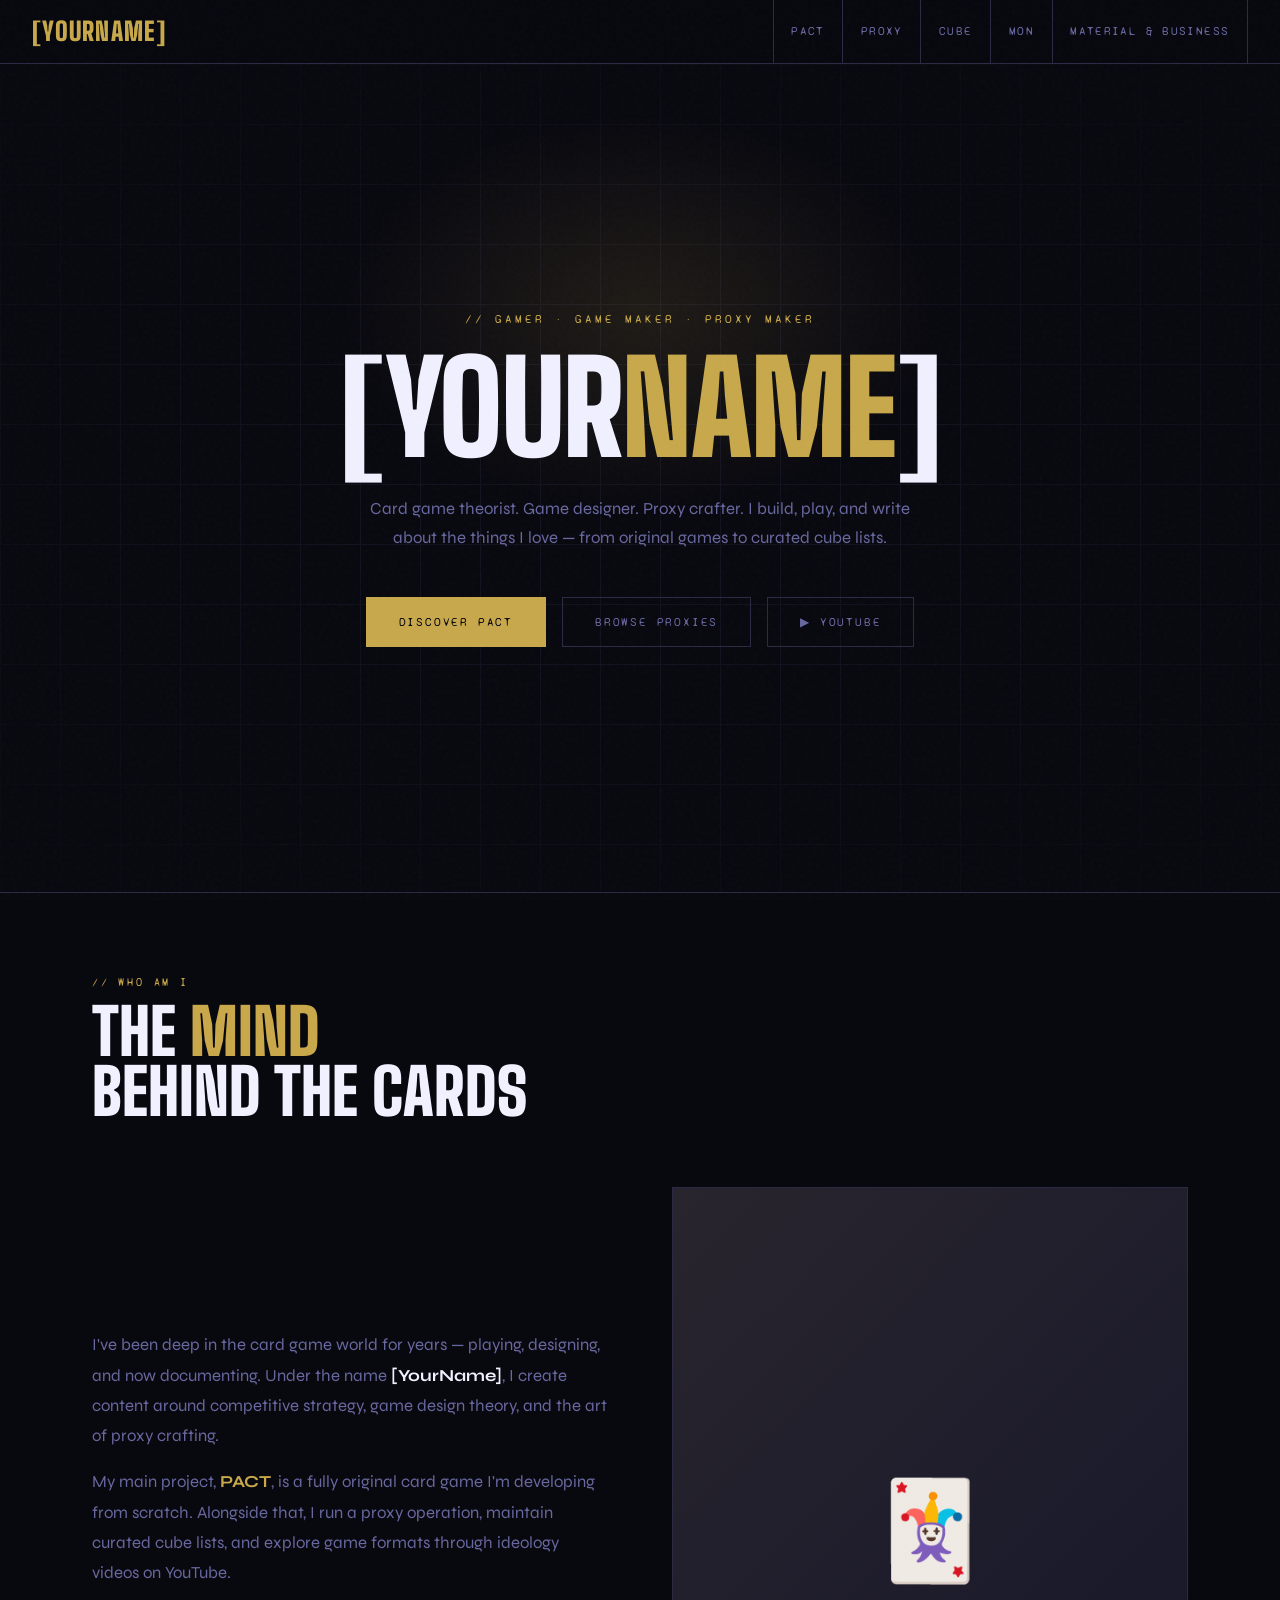
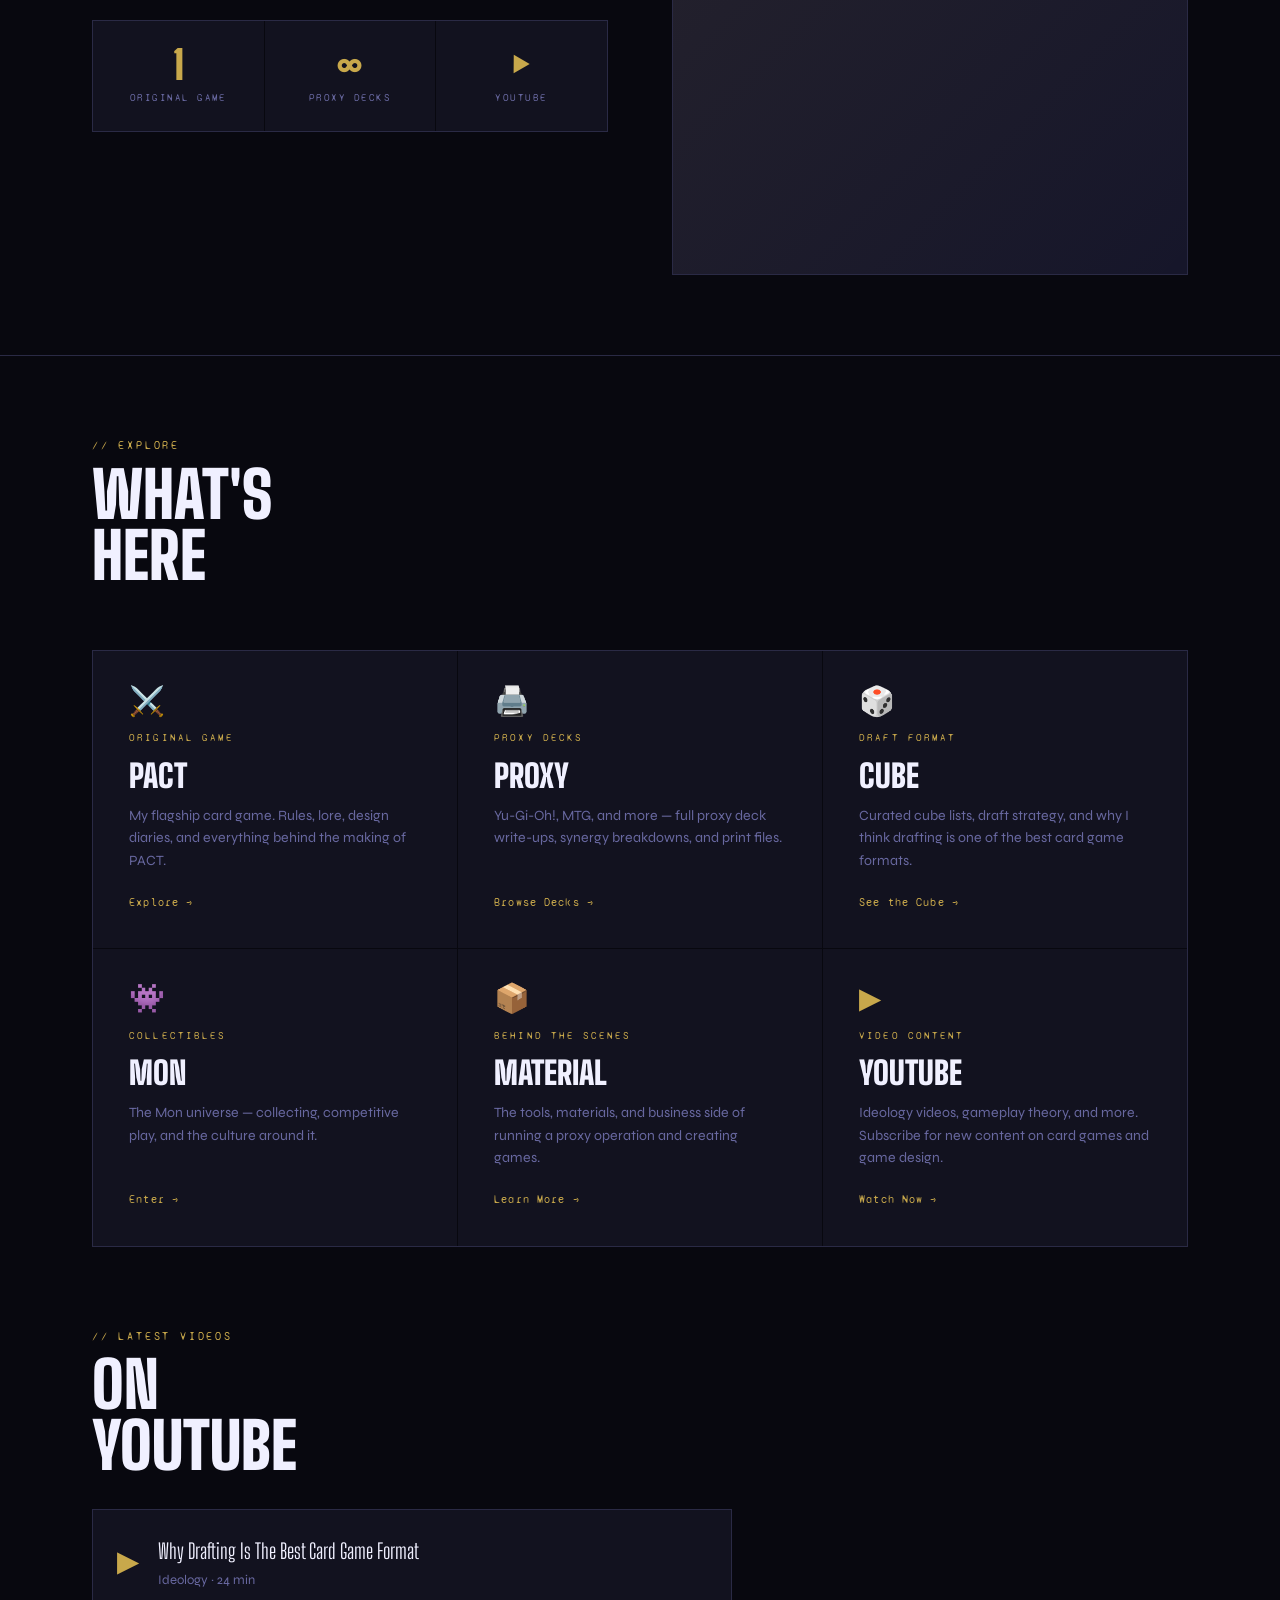
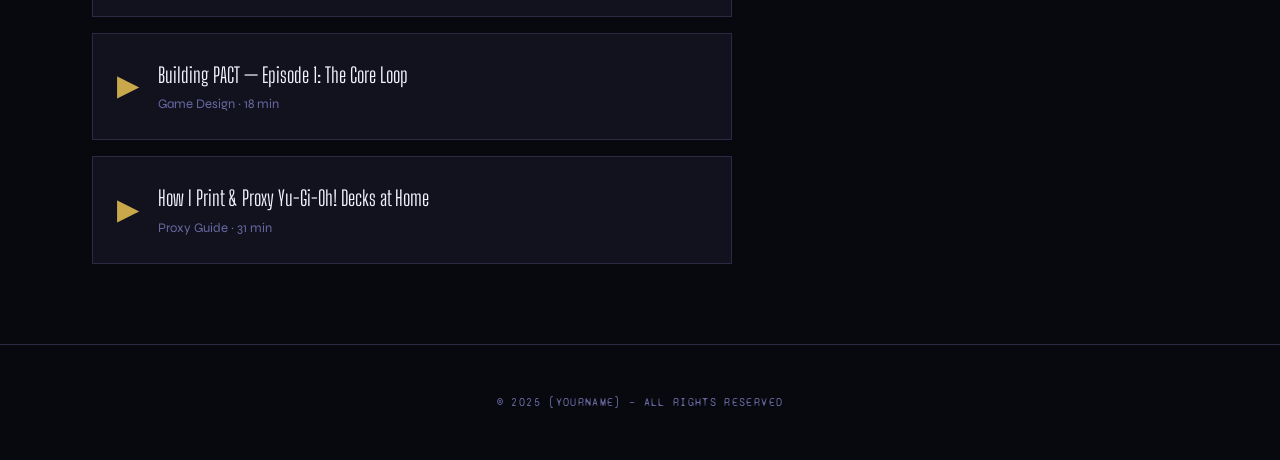
==== index.html @ 5a15ad63 "Add files via upload" ====
<!DOCTYPE html>
<html lang="en">
<head>
  <meta charset="UTF-8" />
  <meta name="viewport" content="width=device-width, initial-scale=1.0" />
  <title>Home — [YourName]</title>
  <link rel="stylesheet" href="css/style.css" />
</head>
<body class="page">

<!-- ─── NAV ─── -->
<nav>
  <a href="index.html" class="nav-logo">[YourName]</a>
  <ul class="nav-links">
    <li><a href="pact.html">PACT</a></li>
    <li><a href="proxy.html">Proxy</a></li>
    <li><a href="cube.html">Cube</a></li>
    <li><a href="mon.html">Mon</a></li>
    <li><a href="material.html">Material &amp; Business</a></li>
  </ul>
</nav>

<!-- ─── HERO ─── -->
<section class="hero">
  <div class="hero-grid-bg"></div>
  <div class="hero-glow"></div>
  <div class="hero-content">
    <p class="hero-eyebrow">// Gamer · Game Maker · Proxy Maker</p>
    <h1 class="hero-title">[Your<span>Name</span>]</h1>
    <p class="hero-sub">
      Card game theorist. Game designer. Proxy crafter. I build, play, and write about the things I love — from original games to curated cube lists.
    </p>
    <div class="hero-cta">
      <a href="pact.html" class="btn btn-gold">Discover PACT</a>
      <a href="proxy.html" class="btn btn-outline">Browse Proxies</a>
      <a href="https://youtube.com/@yourchannel" target="_blank" class="btn btn-outline">▶ YouTube</a>
    </div>
  </div>
</section>

<hr class="divider" />

<!-- ─── ABOUT ─── -->
<div class="section">
  <p class="section-label reveal">// Who Am I</p>
  <h2 class="section-title reveal">The <span style="color:var(--gold)">Mind</span><br>Behind The Cards</h2>

  <div class="about-grid">
    <div>
      <p class="section-body reveal">
        I've been deep in the card game world for years — playing, designing, and now documenting. Under the name <strong style="color:var(--white)">[YourName]</strong>, I create content around competitive strategy, game design theory, and the art of proxy crafting.
      </p>
      <p class="section-body reveal" style="margin-top:1rem;">
        My main project, <strong style="color:var(--gold)">PACT</strong>, is a fully original card game I'm developing from scratch. Alongside that, I run a proxy operation, maintain curated cube lists, and explore game formats through ideology videos on YouTube.
      </p>

      <div class="about-stat-row reveal" style="margin-top:2rem;">
        <div class="about-stat">
          <div class="about-stat-num">1</div>
          <div class="about-stat-label">Original Game</div>
        </div>
        <div class="about-stat">
          <div class="about-stat-num">∞</div>
          <div class="about-stat-label">Proxy Decks</div>
        </div>
        <div class="about-stat">
          <div class="about-stat-num">▶</div>
          <div class="about-stat-label">YouTube</div>
        </div>
      </div>
    </div>

    <div class="about-portrait reveal">
      🃏
      <!-- Replace with: <img src="img/portrait.jpg" alt="[YourName]" /> -->
    </div>
  </div>
</div>

<hr class="divider" />

<!-- ─── SECTION HUB ─── -->
<div class="section">
  <p class="section-label reveal">// Explore</p>
  <h2 class="section-title reveal">What's<br>Here</h2>

  <div class="hub-grid reveal">
    <a href="pact.html" class="hub-card">
      <div class="hub-card-icon">⚔️</div>
      <div class="hub-card-label">Original Game</div>
      <div class="hub-card-title">PACT</div>
      <p class="hub-card-desc">My flagship card game. Rules, lore, design diaries, and everything behind the making of PACT.</p>
      <div class="hub-card-arrow">Explore →</div>
    </a>

    <a href="proxy.html" class="hub-card">
      <div class="hub-card-icon">🖨️</div>
      <div class="hub-card-label">Proxy Decks</div>
      <div class="hub-card-title">Proxy</div>
      <p class="hub-card-desc">Yu-Gi-Oh!, MTG, and more — full proxy deck write-ups, synergy breakdowns, and print files.</p>
      <div class="hub-card-arrow">Browse Decks →</div>
    </a>

    <a href="cube.html" class="hub-card">
      <div class="hub-card-icon">🎲</div>
      <div class="hub-card-label">Draft Format</div>
      <div class="hub-card-title">Cube</div>
      <p class="hub-card-desc">Curated cube lists, draft strategy, and why I think drafting is one of the best card game formats.</p>
      <div class="hub-card-arrow">See the Cube →</div>
    </a>

    <a href="mon.html" class="hub-card">
      <div class="hub-card-icon">👾</div>
      <div class="hub-card-label">Collectibles</div>
      <div class="hub-card-title">Mon</div>
      <p class="hub-card-desc">The Mon universe — collecting, competitive play, and the culture around it.</p>
      <div class="hub-card-arrow">Enter →</div>
    </a>

    <a href="material.html" class="hub-card">
      <div class="hub-card-icon">📦</div>
      <div class="hub-card-label">Behind The Scenes</div>
      <div class="hub-card-title">Material</div>
      <p class="hub-card-desc">The tools, materials, and business side of running a proxy operation and creating games.</p>
      <div class="hub-card-arrow">Learn More →</div>
    </a>

    <a href="https://youtube.com/@yourchannel" target="_blank" class="hub-card">
      <div class="hub-card-icon">▶</div>
      <div class="hub-card-label">Video Content</div>
      <div class="hub-card-title">YouTube</div>
      <p class="hub-card-desc">Ideology videos, gameplay theory, and more. Subscribe for new content on card games and game design.</p>
      <div class="hub-card-arrow">Watch Now →</div>
    </a>
  </div>
</div>

<!-- ─── YOUTUBE LINKS ─── -->
<div class="section" style="padding-top:0;">
  <p class="section-label reveal">// Latest Videos</p>
  <h2 class="section-title reveal">On<br>YouTube</h2>

  <div style="max-width:640px; margin-top:2rem;">
    <a href="https://youtube.com/@yourchannel" target="_blank" class="yt-link reveal">
      <div class="yt-link-icon">▶</div>
      <div class="yt-link-text">
        <div class="title">Why Drafting Is The Best Card Game Format</div>
        <div class="sub">Ideology · 24 min</div>
      </div>
    </a>
    <a href="https://youtube.com/@yourchannel" target="_blank" class="yt-link reveal">
      <div class="yt-link-icon">▶</div>
      <div class="yt-link-text">
        <div class="title">Building PACT — Episode 1: The Core Loop</div>
        <div class="sub">Game Design · 18 min</div>
      </div>
    </a>
    <a href="https://youtube.com/@yourchannel" target="_blank" class="yt-link reveal">
      <div class="yt-link-icon">▶</div>
      <div class="yt-link-text">
        <div class="title">How I Print & Proxy Yu-Gi-Oh! Decks at Home</div>
        <div class="sub">Proxy Guide · 31 min</div>
      </div>
    </a>
  </div>
</div>

<!-- ─── FOOTER ─── -->
<footer>
  <p>© 2025 [YourName] — All rights reserved</p>
</footer>

<script src="js/main.js"></script>
</body>
</html>
---- css/style.css ----
@import url('https://fonts.googleapis.com/css2?family=Big+Shoulders+Display:wght@400;700;900&family=Syne:wght@400;600;700;800&family=Syne+Mono&display=swap');

:root {
  --bg:        #08080f;
  --bg2:       #0f0f1c;
  --bg3:       #16162a;
  --card:      #12121f;
  --border:    #2a2a45;
  --gold:      #c8a84b;
  --gold-dim:  #7a6328;
  --blue:      #4d8af0;
  --text:      #dcdcf0;
  --muted:     #6868a0;
  --white:     #f0f0ff;
  --nav-h:     64px;

  --font-display: 'Big Shoulders Display', sans-serif;
  --font-body:    'Syne', sans-serif;
  --font-mono:    'Syne Mono', monospace;
}

*, *::before, *::after { box-sizing: border-box; margin: 0; padding: 0; }

html { scroll-behavior: smooth; }

body {
  background: var(--bg);
  color: var(--text);
  font-family: var(--font-body);
  font-size: 16px;
  line-height: 1.7;
  min-height: 100vh;
}

a { color: var(--gold); text-decoration: none; }
a:hover { color: var(--white); }

img { display: block; width: 100%; height: auto; }

/* ─── NOISE OVERLAY ─── */
body::before {
  content: '';
  position: fixed; inset: 0;
  background-image: url("data:image/svg+xml,%3Csvg viewBox='0 0 256 256' xmlns='http://www.w3.org/2000/svg'%3E%3Cfilter id='n'%3E%3CfeTurbulence type='fractalNoise' baseFrequency='0.9' numOctaves='4' stitchTiles='stitch'/%3E%3C/filter%3E%3Crect width='100%25' height='100%25' filter='url(%23n)' opacity='1'/%3E%3C/svg%3E");
  opacity: 0.025;
  pointer-events: none;
  z-index: 9999;
}

/* ─── NAV ─── */
nav {
  position: fixed; top: 0; left: 0; right: 0;
  height: var(--nav-h);
  background: rgba(8,8,15,0.92);
  backdrop-filter: blur(16px);
  border-bottom: 1px solid var(--border);
  display: flex; align-items: center;
  padding: 0 2rem;
  z-index: 100;
  gap: 0;
}

.nav-logo {
  font-family: var(--font-display);
  font-size: 1.6rem;
  font-weight: 900;
  letter-spacing: 0.05em;
  color: var(--gold);
  margin-right: auto;
  text-transform: uppercase;
}

.nav-links {
  display: flex;
  gap: 0;
  list-style: none;
}

.nav-links li a {
  font-family: var(--font-mono);
  font-size: 0.72rem;
  letter-spacing: 0.12em;
  text-transform: uppercase;
  color: var(--muted);
  padding: 0 1.1rem;
  height: var(--nav-h);
  display: flex; align-items: center;
  border-right: 1px solid var(--border);
  transition: color 0.2s, background 0.2s;
}
.nav-links li:first-child a { border-left: 1px solid var(--border); }
.nav-links li a:hover,
.nav-links li a.active { color: var(--gold); background: rgba(200,168,75,0.06); }

/* ─── PAGE WRAPPER ─── */
.page { padding-top: var(--nav-h); }

/* ─── HERO ─── */
.hero {
  min-height: 92vh;
  display: grid;
  place-items: center;
  text-align: center;
  padding: 4rem 2rem;
  position: relative;
  overflow: hidden;
}

.hero-grid-bg {
  position: absolute; inset: 0;
  background-image:
    linear-gradient(var(--border) 1px, transparent 1px),
    linear-gradient(90deg, var(--border) 1px, transparent 1px);
  background-size: 60px 60px;
  opacity: 0.3;
  mask-image: radial-gradient(ellipse 80% 70% at 50% 50%, black 30%, transparent 100%);
}

.hero-glow {
  position: absolute; top: 30%; left: 50%; transform: translate(-50%, -50%);
  width: 600px; height: 400px;
  background: radial-gradient(ellipse, rgba(200,168,75,0.12) 0%, transparent 70%);
  pointer-events: none;
}

.hero-content { position: relative; z-index: 1; max-width: 860px; }

.hero-eyebrow {
  font-family: var(--font-mono);
  font-size: 0.75rem;
  letter-spacing: 0.25em;
  text-transform: uppercase;
  color: var(--gold);
  margin-bottom: 1.2rem;
  opacity: 0;
  animation: fadeUp 0.6s 0.2s ease forwards;
}

.hero-title {
  font-family: var(--font-display);
  font-size: clamp(4rem, 10vw, 9rem);
  font-weight: 900;
  line-height: 0.92;
  letter-spacing: -0.01em;
  text-transform: uppercase;
  color: var(--white);
  opacity: 0;
  animation: fadeUp 0.6s 0.35s ease forwards;
}

.hero-title span { color: var(--gold); }

.hero-sub {
  margin-top: 1.8rem;
  font-size: 1.05rem;
  color: var(--muted);
  max-width: 540px;
  margin-left: auto; margin-right: auto;
  opacity: 0;
  animation: fadeUp 0.6s 0.5s ease forwards;
}

.hero-cta {
  margin-top: 2.8rem;
  display: flex;
  gap: 1rem;
  justify-content: center;
  flex-wrap: wrap;
  opacity: 0;
  animation: fadeUp 0.6s 0.65s ease forwards;
}

/* ─── BUTTONS ─── */
.btn {
  font-family: var(--font-mono);
  font-size: 0.75rem;
  letter-spacing: 0.15em;
  text-transform: uppercase;
  padding: 0.85rem 2rem;
  border: 1px solid;
  cursor: pointer;
  transition: all 0.2s;
  display: inline-flex; align-items: center; gap: 0.5rem;
}

.btn-gold {
  background: var(--gold);
  border-color: var(--gold);
  color: var(--bg);
}
.btn-gold:hover { background: var(--white); border-color: var(--white); color: var(--bg); }

.btn-outline {
  background: transparent;
  border-color: var(--border);
  color: var(--muted);
}
.btn-outline:hover { border-color: var(--gold); color: var(--gold); }

/* ─── SECTION ─── */
.section {
  padding: 5rem 2rem;
  max-width: 1160px;
  margin: 0 auto;
}

.section-label {
  font-family: var(--font-mono);
  font-size: 0.7rem;
  letter-spacing: 0.25em;
  text-transform: uppercase;
  color: var(--gold);
  margin-bottom: 0.6rem;
}

.section-title {
  font-family: var(--font-display);
  font-size: clamp(2.5rem, 5vw, 4.5rem);
  font-weight: 900;
  text-transform: uppercase;
  line-height: 0.95;
  color: var(--white);
  margin-bottom: 1.5rem;
}

.section-body {
  font-size: 1.05rem;
  color: var(--muted);
  max-width: 640px;
  line-height: 1.8;
}

hr.divider {
  border: none;
  border-top: 1px solid var(--border);
  margin: 0;
}

/* ─── HUB CARDS (home sections) ─── */
.hub-grid {
  display: grid;
  grid-template-columns: repeat(auto-fill, minmax(280px, 1fr));
  gap: 1px;
  border: 1px solid var(--border);
  margin-top: 4rem;
}

.hub-card {
  background: var(--card);
  padding: 2.2rem;
  border: 1px solid transparent;
  transition: border-color 0.2s, background 0.2s;
  display: flex;
  flex-direction: column;
  gap: 0.8rem;
  cursor: pointer;
}
.hub-card:hover { border-color: var(--gold); background: var(--bg3); }

.hub-card-icon {
  font-size: 1.8rem;
  line-height: 1;
}

.hub-card-label {
  font-family: var(--font-mono);
  font-size: 0.65rem;
  letter-spacing: 0.2em;
  text-transform: uppercase;
  color: var(--gold);
}

.hub-card-title {
  font-family: var(--font-display);
  font-size: 2rem;
  font-weight: 900;
  text-transform: uppercase;
  color: var(--white);
  line-height: 1;
}

.hub-card-desc {
  font-size: 0.88rem;
  color: var(--muted);
  line-height: 1.6;
  flex: 1;
}

.hub-card-arrow {
  font-family: var(--font-mono);
  font-size: 0.7rem;
  color: var(--gold);
  letter-spacing: 0.1em;
  margin-top: auto;
  padding-top: 0.5rem;
}

/* ─── PROXY FILTER ─── */
.filter-bar {
  display: flex;
  gap: 0;
  border: 1px solid var(--border);
  width: fit-content;
  margin-bottom: 2.5rem;
}

.filter-btn {
  font-family: var(--font-mono);
  font-size: 0.72rem;
  letter-spacing: 0.12em;
  text-transform: uppercase;
  padding: 0.7rem 1.4rem;
  background: transparent;
  border: none;
  border-right: 1px solid var(--border);
  color: var(--muted);
  cursor: pointer;
  transition: all 0.2s;
}
.filter-btn:last-child { border-right: none; }
.filter-btn:hover { color: var(--gold); background: rgba(200,168,75,0.06); }
.filter-btn.active { background: var(--gold); color: var(--bg); }

/* ─── DECK GRID ─── */
.deck-grid {
  display: grid;
  grid-template-columns: repeat(auto-fill, minmax(240px, 1fr));
  gap: 1.5rem;
}

.deck-card {
  background: var(--card);
  border: 1px solid var(--border);
  overflow: hidden;
  transition: border-color 0.25s, transform 0.25s;
  cursor: pointer;
  display: block;
  color: inherit;
}
.deck-card:hover {
  border-color: var(--gold);
  transform: translateY(-4px);
  color: inherit;
}

.deck-card-img {
  height: 180px;
  object-fit: cover;
  width: 100%;
  background: var(--bg3);
  display: flex; align-items: center; justify-content: center;
  font-size: 3rem;
  overflow: hidden;
}

.deck-card-img img {
  width: 100%; height: 100%; object-fit: cover;
}

.deck-card-body {
  padding: 1.2rem;
}

.deck-card-game {
  font-family: var(--font-mono);
  font-size: 0.62rem;
  letter-spacing: 0.18em;
  text-transform: uppercase;
  color: var(--gold);
  margin-bottom: 0.3rem;
}

.deck-card-name {
  font-family: var(--font-display);
  font-size: 1.35rem;
  font-weight: 700;
  text-transform: uppercase;
  color: var(--white);
  line-height: 1.1;
}

.deck-card-desc {
  font-size: 0.82rem;
  color: var(--muted);
  margin-top: 0.5rem;
  line-height: 1.5;
}

/* ─── PAGE HERO (inner pages) ─── */
.page-hero {
  padding: 5rem 2rem 3rem;
  border-bottom: 1px solid var(--border);
  background: var(--bg2);
  position: relative;
  overflow: hidden;
}

.page-hero::after {
  content: attr(data-title);
  position: absolute; right: -1rem; top: 50%; transform: translateY(-50%);
  font-family: var(--font-display);
  font-size: clamp(8rem, 18vw, 18rem);
  font-weight: 900;
  text-transform: uppercase;
  color: rgba(200,168,75,0.04);
  line-height: 1;
  pointer-events: none;
  white-space: nowrap;
}

.page-hero-inner { max-width: 1160px; margin: 0 auto; }

/* ─── BLOG POST ─── */
.blog-hero {
  padding: 5rem 2rem 0;
  max-width: 1160px;
  margin: 0 auto;
}

.blog-content {
  max-width: 720px;
  margin: 3rem auto 6rem;
  padding: 0 2rem;
}

.blog-content h2 {
  font-family: var(--font-display);
  font-size: 2rem;
  font-weight: 900;
  text-transform: uppercase;
  color: var(--white);
  margin: 2.5rem 0 1rem;
}

.blog-content p {
  color: var(--muted);
  margin-bottom: 1.2rem;
  font-size: 1rem;
  line-height: 1.85;
}

.blog-content ul {
  padding-left: 1.5rem;
  color: var(--muted);
  margin-bottom: 1.2rem;
}

.blog-content ul li { margin-bottom: 0.4rem; }

.blog-img {
  width: 100%;
  height: 400px;
  object-fit: cover;
  background: var(--bg3);
  display: flex; align-items: center; justify-content: center;
  font-size: 5rem;
  border: 1px solid var(--border);
  margin-bottom: 3rem;
}

.blog-meta {
  display: flex; gap: 1.5rem; flex-wrap: wrap;
  margin-bottom: 2rem;
}
.blog-meta span {
  font-family: var(--font-mono);
  font-size: 0.68rem;
  letter-spacing: 0.15em;
  text-transform: uppercase;
  color: var(--gold);
}

.tag {
  display: inline-block;
  font-family: var(--font-mono);
  font-size: 0.62rem;
  letter-spacing: 0.12em;
  text-transform: uppercase;
  padding: 0.25rem 0.7rem;
  border: 1px solid var(--border);
  color: var(--muted);
  margin-right: 0.4rem;
  margin-bottom: 0.4rem;
}

/* ─── ABOUT SECTION ─── */
.about-grid {
  display: grid;
  grid-template-columns: 1fr 1fr;
  gap: 4rem;
  align-items: center;
  margin-top: 4rem;
}

.about-portrait {
  aspect-ratio: 3/4;
  background: var(--bg3);
  border: 1px solid var(--border);
  display: flex; align-items: center; justify-content: center;
  font-size: 6rem;
  position: relative;
  overflow: hidden;
}

.about-portrait::before {
  content: '';
  position: absolute; inset: 0;
  background: linear-gradient(135deg, rgba(200,168,75,0.1), transparent);
}

.about-stat-row {
  display: grid;
  grid-template-columns: 1fr 1fr 1fr;
  gap: 1px;
  border: 1px solid var(--border);
  margin-top: 2rem;
}

.about-stat {
  background: var(--card);
  padding: 1.5rem 1rem;
  text-align: center;
}

.about-stat-num {
  font-family: var(--font-display);
  font-size: 2.5rem;
  font-weight: 900;
  color: var(--gold);
  line-height: 1;
}

.about-stat-label {
  font-family: var(--font-mono);
  font-size: 0.62rem;
  letter-spacing: 0.15em;
  text-transform: uppercase;
  color: var(--muted);
  margin-top: 0.3rem;
}

/* ─── YOUTUBE SECTION ─── */
.yt-link {
  display: flex;
  align-items: center;
  gap: 1.2rem;
  padding: 1.5rem;
  background: var(--card);
  border: 1px solid var(--border);
  transition: border-color 0.2s, background 0.2s;
  margin-top: 1rem;
}
.yt-link:hover { border-color: #ff4444; background: rgba(255,68,68,0.05); color: var(--text); }
.yt-link-icon { font-size: 1.8rem; flex-shrink: 0; }
.yt-link-text .title { font-family: var(--font-display); font-size: 1.3rem; color: var(--white); }
.yt-link-text .sub { font-size: 0.82rem; color: var(--muted); }

/* ─── FOOTER ─── */
footer {
  border-top: 1px solid var(--border);
  padding: 3rem 2rem;
  text-align: center;
  font-family: var(--font-mono);
  font-size: 0.7rem;
  letter-spacing: 0.12em;
  text-transform: uppercase;
  color: var(--muted);
}

/* ─── ANIMATIONS ─── */
@keyframes fadeUp {
  from { opacity: 0; transform: translateY(20px); }
  to   { opacity: 1; transform: translateY(0); }
}

.fade-in {
  opacity: 0;
  animation: fadeUp 0.6s ease forwards;
}

/* ─── RESPONSIVE ─── */
@media (max-width: 768px) {
  nav { padding: 0 1rem; }
  .nav-links { display: none; }
  .about-grid { grid-template-columns: 1fr; }
  .page-hero::after { display: none; }
  .hub-grid { grid-template-columns: 1fr; }
  .about-stat-row { grid-template-columns: 1fr; }
}
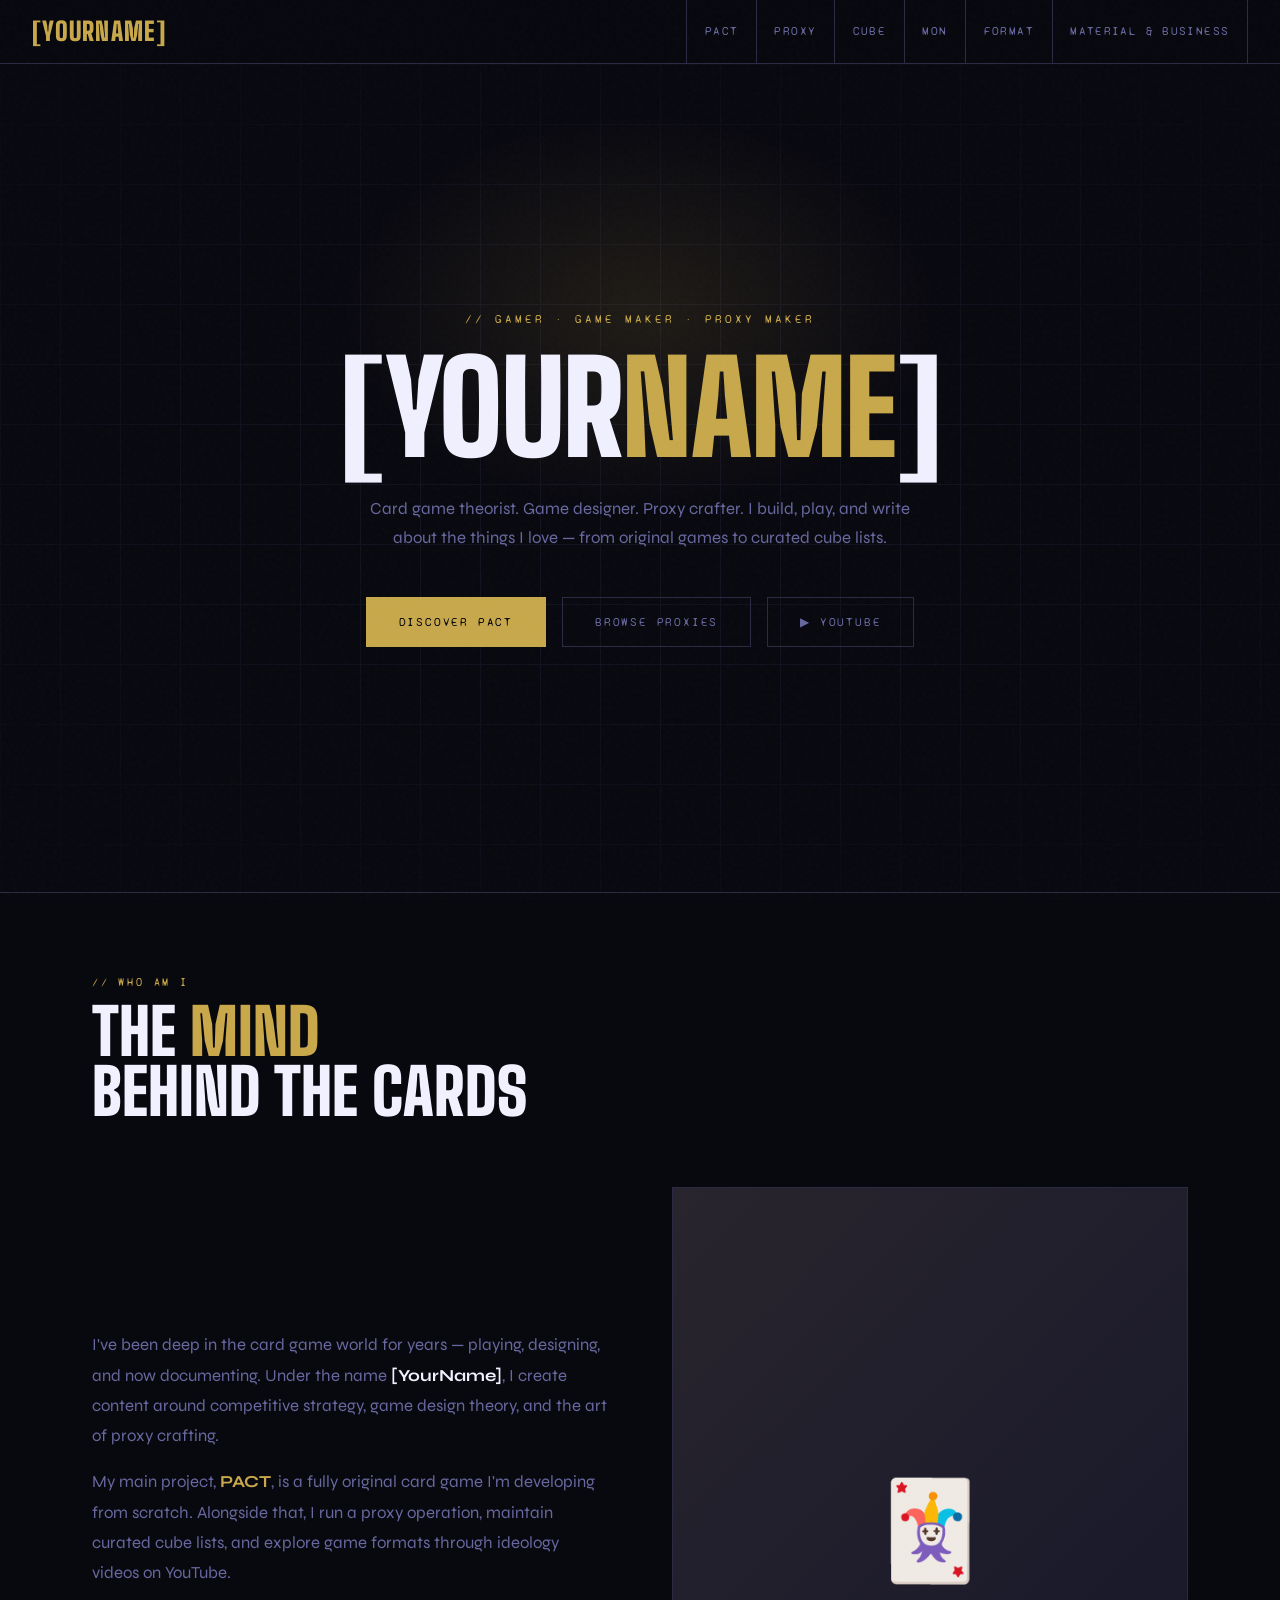
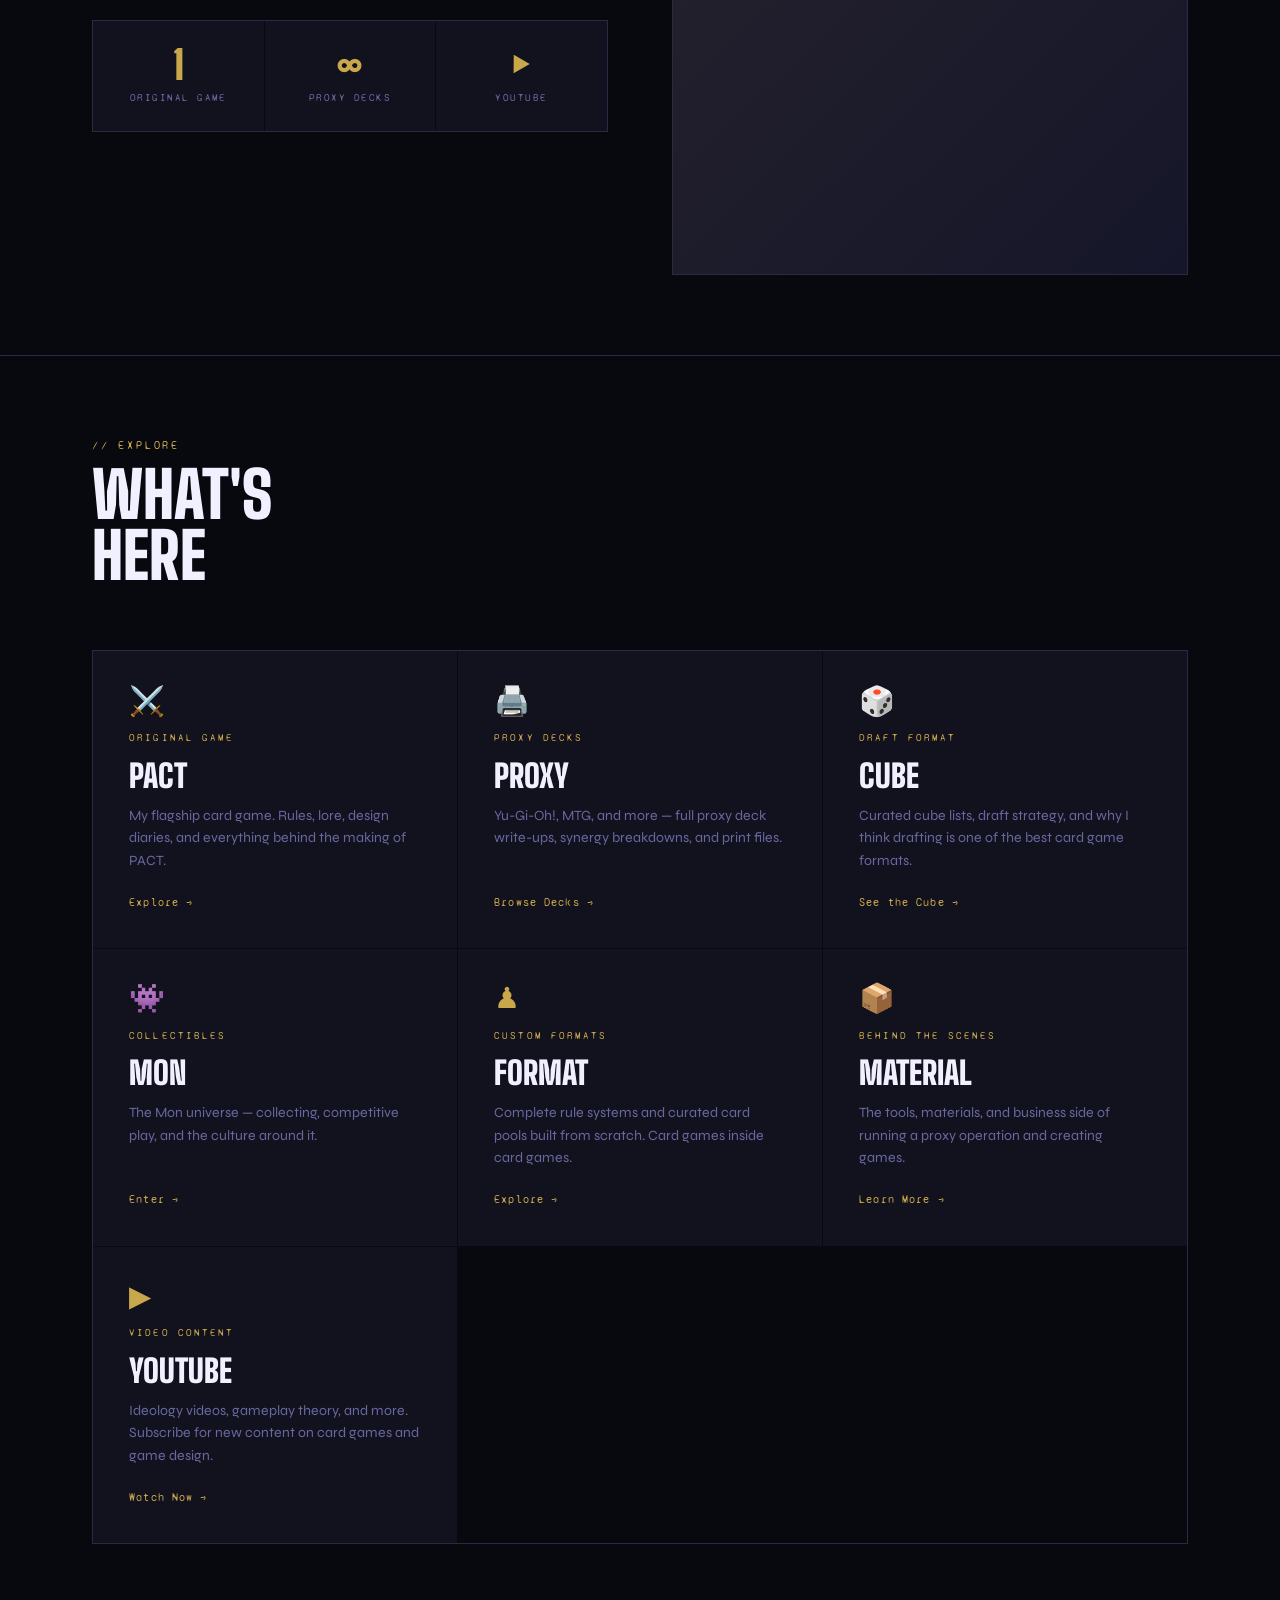
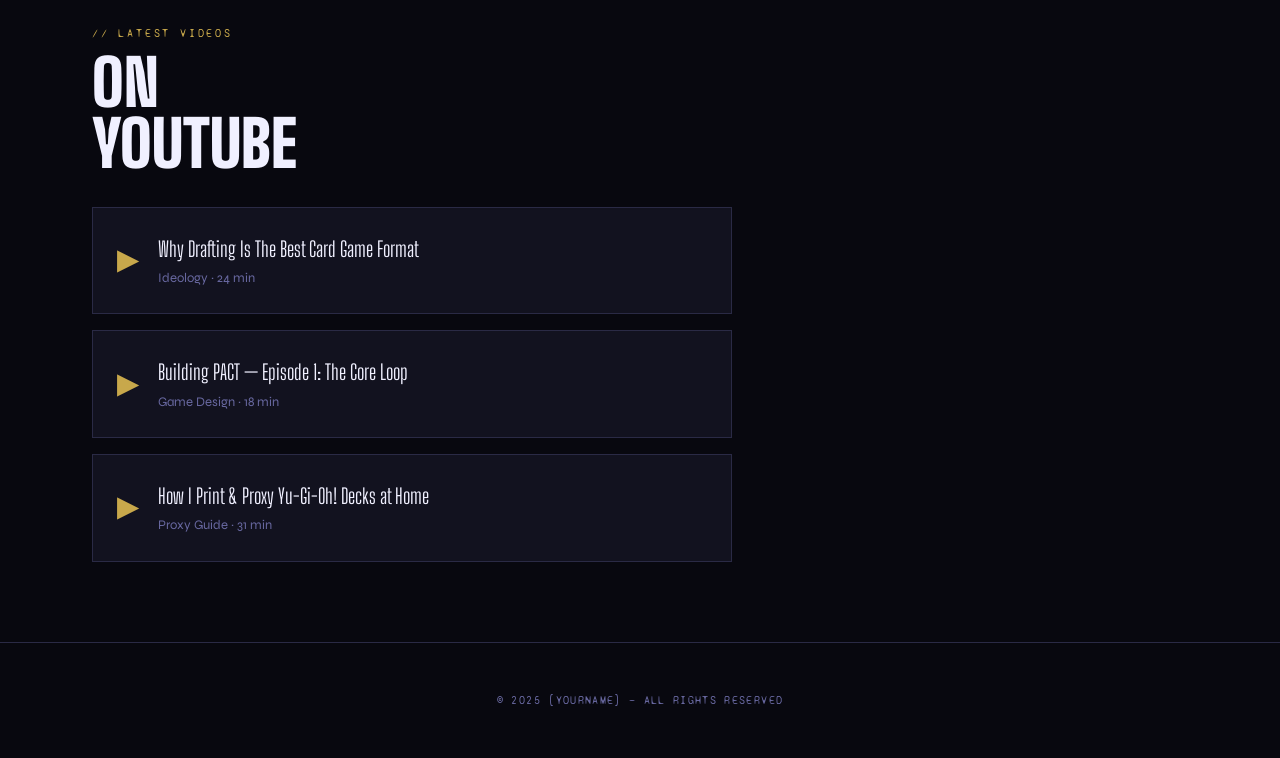
==== commit 914d17f1: "Add files via upload" ====
--- a/index.html
+++ b/index.html
@@ -16,6 +16,7 @@
     <li><a href="proxy.html">Proxy</a></li>
     <li><a href="cube.html">Cube</a></li>
     <li><a href="mon.html">Mon</a></li>
+    <li><a href="format.html">Format</a></li>
     <li><a href="material.html">Material &amp; Business</a></li>
   </ul>
 </nav>
@@ -117,6 +118,14 @@
       <div class="hub-card-arrow">Enter →</div>
     </a>
 
+    <a href="format.html" class="hub-card">
+      <div class="hub-card-icon">♟</div>
+      <div class="hub-card-label">Custom Formats</div>
+      <div class="hub-card-title">Format</div>
+      <p class="hub-card-desc">Complete rule systems and curated card pools built from scratch. Card games inside card games.</p>
+      <div class="hub-card-arrow">Explore →</div>
+    </a>
+
     <a href="material.html" class="hub-card">
       <div class="hub-card-icon">📦</div>
       <div class="hub-card-label">Behind The Scenes</div>
